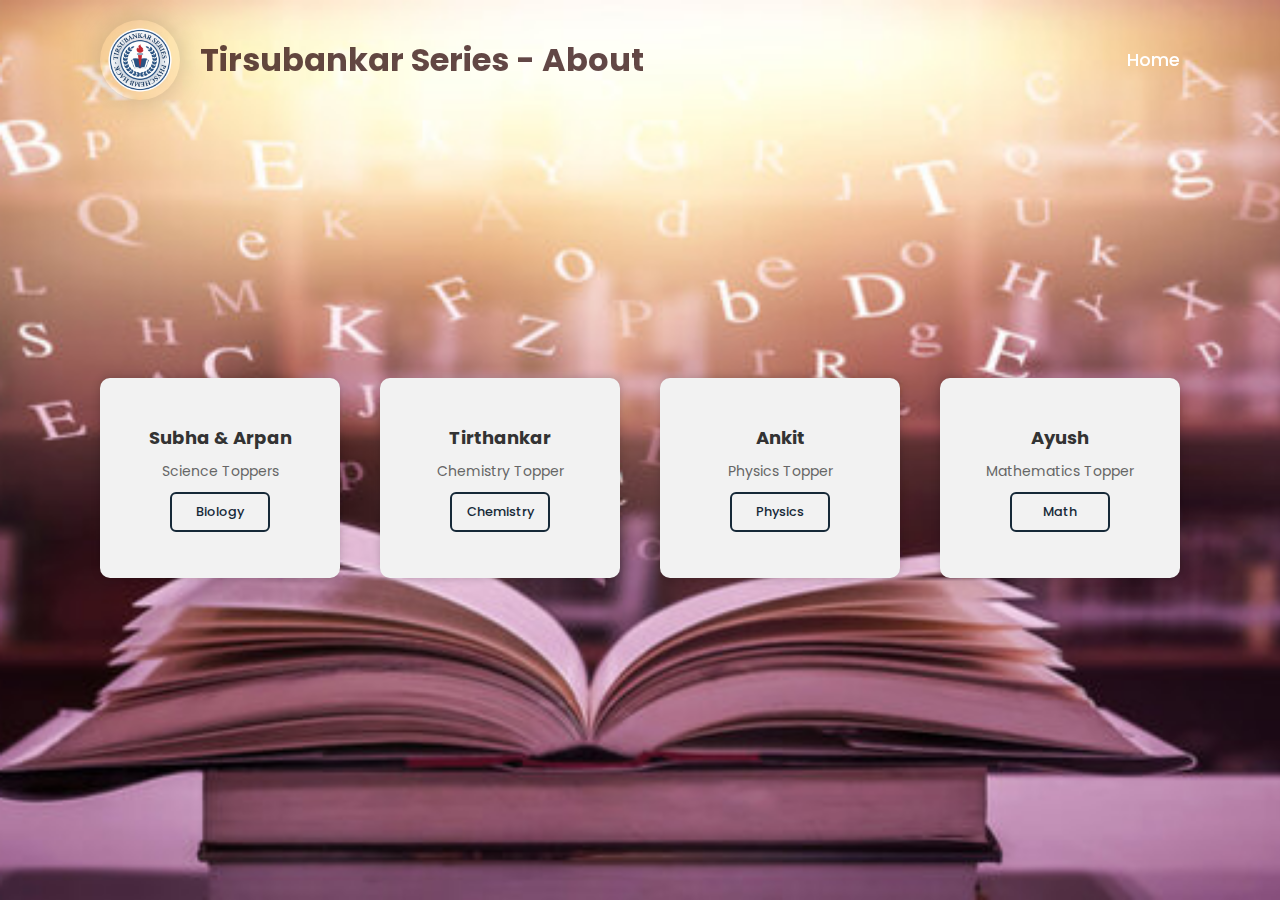
==== about.html @ ae46323c "Add files via upload" ====
<!DOCTYPE html>
<html>
<head>
	<title>Tirsubankar Series - About</title>
    <link rel="shortcut icon" type="x-icon" href="img/logo.png">
	<link rel="stylesheet" type="text/css" href="style.css">
	<link href="https://fonts.googleapis.com/css?family=Quicksand&display=swap" rel="stylesheet">
	<meta name="viewport" content="width=device-width,initial-scale=1.0,minimum-scale=1.0,maximum-scale=1.0">
</head>
<body>
    <header>
        <div class="mainm">
            <img src="img/logo.png" alt="Logo" class="logo1">
        <h2 class="logo">Tirsubankar Series - About</h2>
        </div>
        <nav class="navigation">
            <a href="index.html">Home</a>
        </nav>
    </header>


    
<div class="main-">
    
    
    <div class="container">

        <div class="product-card1">
            <div class="product-info">
                <h3>Subha & Arpan</h3>
                <p>Science Toppers</p>
                <a href="#"><button class="mainbtn">Biology</button></a>
            </div>
        </div>



        

        <div class="product-card1">
            <div class="product-info">
                <h3>Tirthankar</h3>
                <p>Chemistry Topper</p>
                <a href="#"><button class="mainbtn">Chemistry</button></a>
            </div>
        </div>

        <div class="product-card1">
            <div class="product-info">
                <h3>Ankit</h3>
                <p>Physics Topper</p>
                <a href="#"><button class="mainbtn">Physics</button></a>
            </div>
        </div>

        <div class="product-card1">
            <div class="product-info">
                <h3>Ayush</h3>
                <p>Mathematics Topper</p>
                <a href="#"><button class="mainbtn">Math</button></a>
            </div>
        </div>
    </div>
    </div>



</body>
</html>
---- style.css ----
@import url('https://fonts.googleapis.com/css2?family=Poppins:wght@500&display=swap');

* {
    font-family: 'Poppins', sans-serif;
    margin: 0;
    padding: 0;
    box-sizing: border-box;
}

body {
    display: flex;
    justify-content: center;
    align-items: center;
    text-align: center;
    min-height: 100vh;
    background: url(img/background.jpg) no-repeat;
    background-size: cover;
    background-position: center;
}

.container {

    display: flex;
    justify-content: center;
    align-items: center;
    text-align: center;
}

header {
    position: fixed;
    top: 0;
    left: 0;
    width: 100%;
    padding: 20px 100px;
    display: flex;
    justify-content: space-between;
    align-items: center;
    z-index: 99;
}

.mainm {
    display: flex;
    justify-content: center;
    align-items: center;
    text-align: center;
}

.logo1 {
    width: 80px;
    border-radius: 100%;
    margin-right: 20px;
    box-shadow: 0 0 30px rgba(0, 0, 0, 0.2);
}

.logo {
    font-size: 2em;
    color: #381616c9;
    user-select: none;
}

.navigation a {
    position: relative;
    font-size: 1.1em;
    color: #fff;
    text-decoration: none;
    font-weight: 500;
    margin-left: 40px;
}

.navigation a::after {
    content: '';
    position: absolute;
    left: 0;
    bottom: -6px;
    width: 100%;
    height: 3px;
    background: #fff;
    border-radius: 5px;
    transform-origin: right;
    transform: scaleX(0);
    transition: transform .5s;
}

.navigation a:hover::after {
    transform-origin: left;
    transform: scaleX(1);
}

.navigation .btnLogin-popup {
    width: 130px;
    height: 50px;
    background: transparent;
    border: 2px solid #fff;
    outline: none;
    border-radius: 6px;
    cursor: pointer;
    font-size: 1.1em;
    color: #fff;
    font-weight: 500;
    margin-left: 40px;
    transition: .5s;
}

.navigation .btnLogin-popup:hover {
    background: #fff;
    color: #162938;
}

.wrapper .form-box.login {
    transition: transform .18s ease;
    transform: translateX(0);
}

.wrapper.active .form-box.login {
    transition: none;
    transform: translateX(-400px);
}

.wrapper .form-box.register {
    position: absolute;
    transition: none;
    transform: translateX(400px);
}

.wrapper.active .form-box.register {
    transition: transform .18s ease;
    transform: translateX(0);
}

.wrapper {
    margin: 50px;
    position: absolute;
    width: 400px;
    height: 500px;
    background: transparent;
    border: 2px solid rgba(255, 255, 255, .5);
    border-radius: 20px;
    backdrop-filter: blur(20px);
    box-shadow: 0 0 30px rgba(0, 0, 0, .5);
    display: flex;
    justify-content: center;
    align-items: center;
    overflow: hidden;
    transform: scale(0);
    transition: transform .5s ease, height .2s ease;
}

.wrapper.active-popup {
    transform: scale(1);
}

.wrapper.active {
    height: 510px;
}

.wrapper .form-box {
    width: 100%;
    padding: 30px;
}

.form-box h2 {
    font-size: 2em;
    color: #162938;
    text-align: center;
}

.input-box {
    position: relative;
    width: 100%;
    height: 50px;
    border-bottom: 2px solid #162938;
    margin: 30px 0;
}

.input-box label {
    position: absolute;
    top: 50%;
    left: 5px;
    transform: translateY(-50%);
    font-size: 1em;
    color: #162938;
    font-weight: 500;
    pointer-events: none;
    transition: .5s;
}

.input-box input:focus~label,
.input-box input:valid~label {
    top: -5px;
}

.input-box input {
    width: 100%;
    height: 100%;
    background: transparent;
    border: none;
    outline: none;
    font-size: 0.8em;
    color: #162938;
    font-weight: 600;
    padding: 0 35px 0 5px;
}

.input-box .icon {
    position: absolute;
    right: 8px;
    font-size: 1.2em;
    color: #162938;
    line-height: 57px;
}

.remember-forget {
    font-size: .9em;
    color: #162938;
    font-weight: 500;
    margin: -15px 0 15px;
    display: flex;
    justify-content: space-between;
}

.remember-forget label input {
    accent-color: #162938;
    margin-right: 3px;
}

.remember-forget a {
    color: #162938;
    text-decoration: none;
    font-size: 1em;
    margin-left: 30px;
}

.remember-forget a:hover {
    text-decoration: underline;
}

.btn {
    width: 100%;
    height: 45px;
    background: #162938;
    border: none;
    outline: none;
    border-radius: 6px;
    cursor: pointer;
    color: #fff;
    font-size: 1em;
    font-weight: 500;
}

.wrapper .icon-close {
    position: absolute;
    top: 0;
    right: 0;
    width: 45px;
    height: 45px;
    background: #162938;
    font-size: 2em;
    color: #fff;
    display: flex;
    justify-content: center;
    align-items: center;
    border-bottom-left-radius: 20px;
    cursor: pointer;
    z-index: 1;
}

.main-forget {
    font-size: .9em;
    color: #162938;
    font-weight: 500;
    margin: 15px 0 15px;
    display: flex;
    justify-content: space-between;
}

.main-forget label input {
    accent-color: #162938;
    margin-right: 3px;
}

.main-forget a {
    color: #162938;
    text-decoration: none;
    font-size: 1em;
    margin-left: 30px;
}

.main-forget a:hover {
    text-decoration: underline;
}




.product-card {
    height: 410px;
    width: 280px;
    display: flex;
    flex-direction: column;
    background-color: #f2f2f2;
    border-radius: 10px;
    box-shadow: 0px 0px 10px rgba(0, 0, 0, 0.2);
    overflow: hidden;
    margin: 20px;
    max-width: 300px;
}

.product-card img {
    max-width: 100%;
    height: 250px;
    object-fit: cover;
}

.product-card .product-info {
    padding: 10px;
}

.product-card h3 {
    margin: 0;
    font-size: 18px;
    font-weight: bold;
    color: #333;
    margin-bottom: 10px;
}

.product-card p {
    margin: 0;
    font-size: 14px;
    color: #666;
    margin-bottom: 10px;
}

.product-card button {
    width: 100px;
    height: 40px;
    background: transparent;
    border: 2px solid #162938;
    outline: none;
    border-radius: 6px;
    cursor: pointer;
    font-size: .8em;
    color: #162938;
    font-weight: 500;
    transition: .3s;
}

.product-card button:hover {
    background: #162938;
    color: #fff;
}







.product-card2 {
    height: 390px;
    width: 280px;
    display: flex;
    flex-direction: column;
    background-color: #f2f2f2;
    border-radius: 10px;
    box-shadow: 0px 0px 10px rgba(0, 0, 0, 0.2);
    overflow: hidden;
    margin: 20px;
    max-width: 300px;
}

.product-card2 img {
    max-width: 100%;
    height: 250px;
    object-fit: cover;
}

.product-card2 .product-info {
    padding: 10px;
}

.product-card2 h3 {
    margin: 0;
    font-size: 18px;
    font-weight: bold;
    color: #333;
    margin-bottom: 10px;
}

.product-card2 p {
    margin: 0;
    font-size: 14px;
    color: #666;
    margin-bottom: 10px;
}

.product-card2 button {
    width: 100px;
    height: 40px;
    background: transparent;
    border: 2px solid #162938;
    outline: none;
    border-radius: 6px;
    cursor: pointer;
    font-size: .8em;
    color: #162938;
    font-weight: 500;
    transition: .3s;
}

.product-card2 button:hover {
    background: #162938;
    color: #fff;
}







.main-container {
    background: transparent;
    border: 2px solid rgba(255, 255, 255, .5);
    border-radius: 20px;
    backdrop-filter: blur(20px);
    box-shadow: 0 0 30px rgba(0, 0, 0, .5);
    width: 800px;
    height: 400px;
    display: flex;
    justify-content: center;
    align-items: center;
}


.container1 {
    margin-top: 50px;
    display: flex;
}

.main- {
    display: flex;
    flex-direction: column;
    justify-content: center;
    align-items: center;
    margin: 50px;
}




.product-card1 {
    height: 200px;
    width: 240px;
    display: flex;
    justify-content: center;
    align-items: center;
    text-align: center;
    flex-direction: column;
    background-color: #f2f2f2;
    border-radius: 10px;
    box-shadow: 0px 0px 10px rgba(0, 0, 0, 0.2);
    overflow: hidden;
    margin-left: 20px;
    margin-right: 20px;
    max-width: 300px;
}

.product-card1 .product-info {
    padding: 10px;
}

.product-card1 h3 {
    margin: 0;
    font-size: 18px;
    font-weight: bold;
    color: #333;
    margin-bottom: 10px;
}

.product-card1 p {
    margin: 0;
    font-size: 14px;
    color: #666;
    margin-bottom: 10px;
}

.product-card1 button {
    width: 100px;
    height: 40px;
    background: transparent;
    border: 2px solid #162938;
    outline: none;
    border-radius: 6px;
    cursor: pointer;
    font-size: .8em;
    color: #162938;
    font-weight: 500;
    transition: .3s;
}

.product-card1 button:hover {
    background: #162938;
    color: #fff;
}




.container {
    margin-top: 55px;
    width: 100%;
    height: 95%;
    display: flex;
    justify-content: center;
    align-items: center;
    padding: 20px 100px;
}

.container:after {
    content: '';
    position: absolute;
    width: 100%;
    height: 95%;
    left: 0;
    top: 0;
    background: url("img/DNA-Genetics.gif") no-repeat center;
    background-size: cover;
    filter: blur(100100px);
    z-index: -1;
}

.contact-box {
    max-width: 850px;
    display: grid;
    grid-template-columns: repeat(2, 1fr);
    justify-content: center;
    align-items: center;
    text-align: center;
    background-color: #ffffff00;
    box-shadow: 0px 0px 19px 5px rgba(0, 0, 0, 0);
}

.left {
    background: url("img/background.png") no-repeat center;
    background-size: cover;
    height: 100%;
}

.right {
    padding: 25px 40px;
}

.header {
    position: relative;
    padding: 0 0 10px;
    margin-bottom: 15px;
    color: #162938;
}

.header:after {
    content: '';
    position: absolute;
    left: 50%;
    bottom: 0;
    transform: translateX(-50%);
    height: 4px;
    width: 50px;
    border-radius: 2px;
    background-color: #ffffff;
}

.field {
    width: 100%;
    border: 2px solid rgba(0, 0, 0, 0);
    outline: none;
    background-color: rgb(230, 230, 230);
    padding: 0.5rem 1rem;
    font-size: .9rem;
    margin-bottom: 22px;
    transition: .3s;
    border-radius: 5px;
}

.field:hover {
    background-color: rgba(0, 0, 0, 0.1);
}

textarea {
    min-height: 150px;
}

.btn1 {
    width: 42%;
    margin: 0 5px 0 5px;
    height: 45px;
    background: rgb(230, 230, 230);
    border: none;
    outline: none;
    border-radius: 6px;
    cursor: pointer;
    color: #162938;
    font-size: 1em;
    font-weight: 500;
    border: 2px solid #162938;
    transition: .3s;
}

.btn1:hover {
    background-color: #162938;
    border: none;
    color: white;
}

.field:focus {
    border: 2px solid #162938;
    background-color: #fff;
}

@media screen and (max-width: 1000px) {
    .contact-box {
        grid-template-columns: 1fr;
    }

    .container {
        margin-top: 100px;
    }

    .contact-box {
        width: 320px;
    }

    .left {
        height: 200px;
    }
}


@media screen and (max-width: 1000px) {
    body {
        display: flex;
        flex-direction: column;
    }

    .logo1 {
        width: 40px;
    }

    .main- {
        width: 90%;
        margin-top: 0;
    }

    .mainm {
        margin-right: 50px;
    }

    .product-card1 {
        width: 250px;
        margin-top: 20px;
    }

    header {
        justify-content: space-evenly;
    }

    .logo {
        font-size: .9em;
    }

    .wrapper {
        top: 17%;
        position: fixed;
    }

    header {
        backdrop-filter: blur(20px);
    }

    .container1 {
        display: flex;
        flex-direction: column;
        margin-top: 100px;
    }

    .wrapper.active {
        height: 460px;
    }

    
    .wrapper {
        width: 300px;
        height: 410px;
    }

    .wrapper .form-box h2{
        font-size: 1.4em;
    }

    .input-box label {
        font-size: .8em;
    }

    .input-box input{
        font-size: .7em;
    }

    .remember-forget {
        font-size: .7em;
    }

    .main-forget {
        font-size: .7em;
    }

    .btn {
        font-size: .9em;
    }

    .navigation a {
        font-size: .7em;
        margin-left: 15px;
        margin-bottom: 5px;
    }

    .navigation a::after {
        height: 2px;
    }

    .navigation .btnLogin-popup {
        width: 100px;
        height: 35px;
        font-size: .8em;
        font-weight: 500;
        margin-top: 10px;
        margin-left: 15px;
    }

    .container {
        display: flex;
        flex-direction: column;
    }

    .product-card {
        height: 350px;
        width: 240px;
        display: flex;
        flex-direction: column;
        background-color: #f2f2f2;
        border-radius: 10px;
        box-shadow: 0px 0px 10px rgba(0, 0, 0, 0.2);
        overflow: hidden;
        margin-top: 20px;
        max-width: 300px;
    }

    .product-card img {
        max-width: 100%;
        height: 210px;
        object-fit: cover;
    }

    .product-card h3 {
        margin: 0;
        font-size: 15px;
        font-weight: bold;
        color: #333;
        margin-bottom: 10px;
    }

    .product-card p {
        margin: 0;
        font-size: 12px;
        color: #666;
        margin-bottom: 10px;
    }

    .product-card button {
        width: 80px;
        height: 35px;
        background: transparent;
        border: 2px solid #162938;
        outline: none;
        border-radius: 6px;
        cursor: pointer;
        font-size: .7em;
        color: #162938;
        font-weight: 500;
        transition: .3s;
    }
}
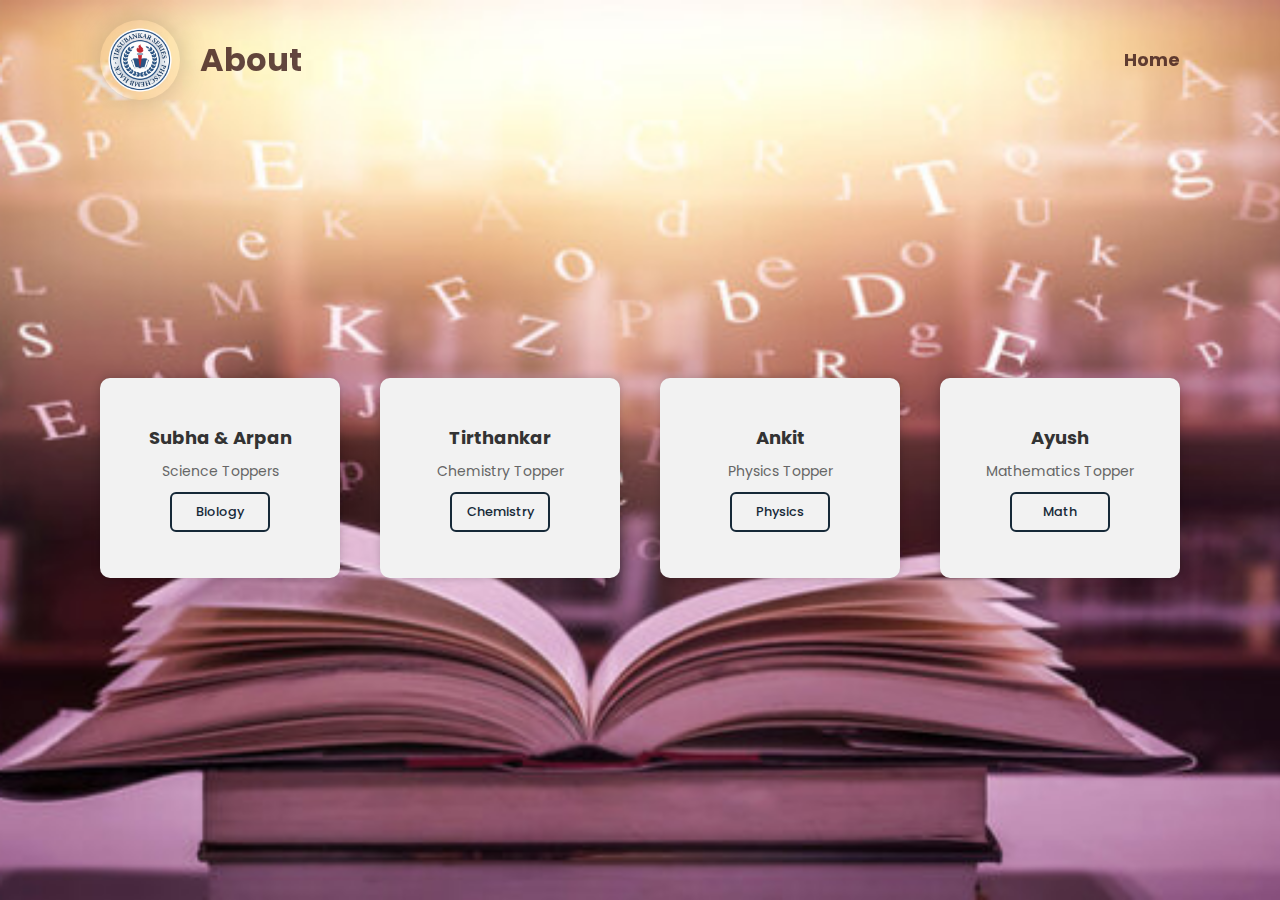
==== commit b69ffd4b: "Add files via upload" ====
--- a/about.html
+++ b/about.html
@@ -11,7 +11,7 @@
     <header>
         <div class="mainm">
             <img src="img/logo.png" alt="Logo" class="logo1">
-        <h2 class="logo">Tirsubankar Series - About</h2>
+        <h2 class="logo">About</h2>
         </div>
         <nav class="navigation">
             <a href="index.html">Home</a>
--- a/style.css
+++ b/style.css
@@ -61,10 +61,11 @@
 .navigation a {
     position: relative;
     font-size: 1.1em;
-    color: #fff;
+    color: #381616c9;
     text-decoration: none;
     font-weight: 500;
     margin-left: 40px;
+    font-weight: bold;
 }
 
 .navigation a::after {
